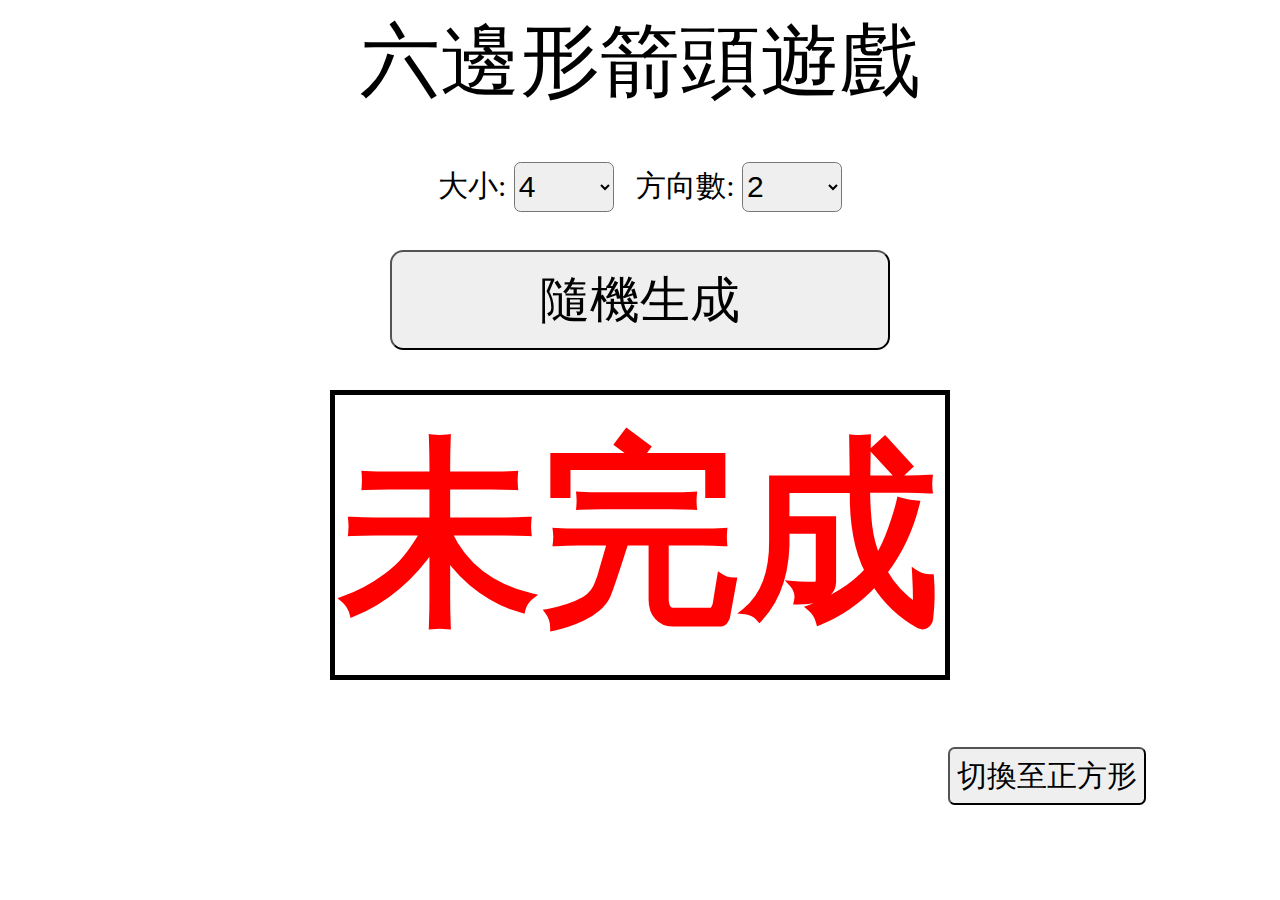
==== hexagon.html @ 42982255 "complete square part" ====
<!DOCTYPE html>
<html>
	<head>
		<title>Arrow Game - Hexagon</title>
		<meta charset="utf-8">
		<link rel="stylesheet" href="styles.css">
	</head>
	<body>

		<div class="main">
			<div class="container">
				<div style="font-size: 80px; margin-bottom: 20px;">六邊形箭頭遊戲</div>
				<div class="bar">
					<p style="font-size: 30px;">大小:&nbsp;</p>
					<select class="select" name="size" id="size">
						<option value="4">4</option>
						<option value="5">5</option>
						<option value="6">6</option>
					</select>
					
					<p style="font-size: 30px;">&nbsp;&nbsp;&nbsp;方向數:&nbsp;</p>
					<select class="select" name="orientation" id="orientation">
						<option value="2">2</option>
						<option value="6">6</option>
					</select>
				</div>
				<div style="height: 10pt;"></div>
				<button class="button" onclick="generate()">隨機生成</button>
				<div style="height: 30pt;"></div>
				<div id="row-container" style="font-size: 200px; font-weight: bold; color: red;">未完成</div>
				<div style="height: 50pt;"></div>
				<div style="width: 100%; display: flex; flex-direction: row-reverse;">
					<button onclick="window.location='index.html'" style="font-size: 30px; border-radius: 5pt; padding: 5pt;">切換至正方形</button>
				</div>
			</div>
		</div>

		<script src="hexagon-code.js"></script>
	</body>
</html>
---- styles.css ----
.main {
    display: flex;
	flex-direction: row;
	justify-content: center;
}

.container {
	width: 80%;
	display: flex;
	flex-direction: column;
	align-items: center;
}

#row-container {
	/* width: 750px;
	height: 750px; */
	border: 5px black solid;
	padding: 5px;
}

.button {
	width: 500px;
	height: 100px;
	border-radius: 10pt;
	font-size: 50px;
}

.select {
	width: 100px;
	height: 50px;
	border-radius: 5pt;
	font-size: 30px;
}

.bar {
	display: flex;
	flex-direction: row;
	align-items: center;
}
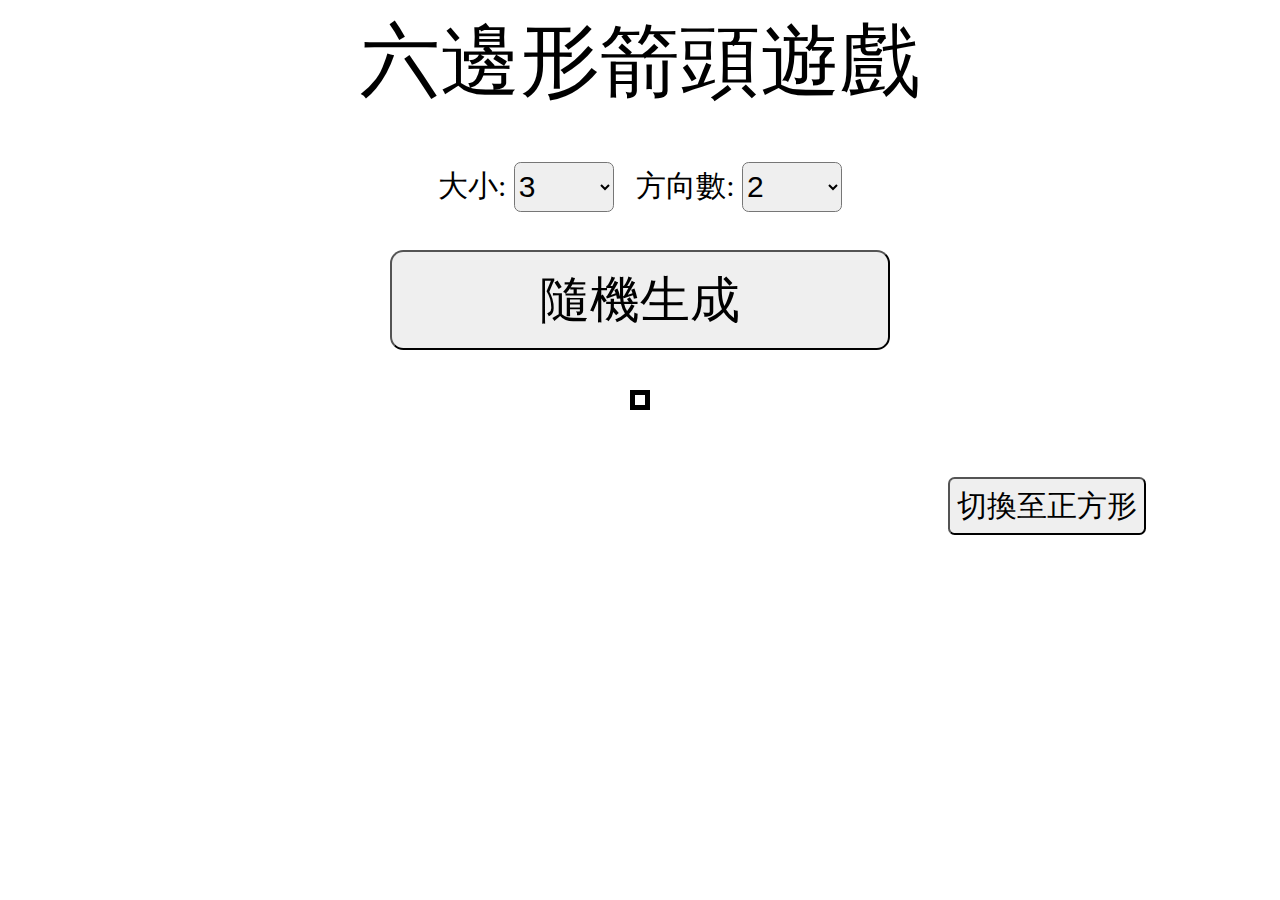
==== commit a2873b31: "complete hexagon version" ====
--- a/hexagon.html
+++ b/hexagon.html
@@ -13,21 +13,22 @@
 				<div class="bar">
 					<p style="font-size: 30px;">大小:&nbsp;</p>
 					<select class="select" name="size" id="size">
+						<option value="3">3</option>
 						<option value="4">4</option>
 						<option value="5">5</option>
-						<option value="6">6</option>
 					</select>
 					
 					<p style="font-size: 30px;">&nbsp;&nbsp;&nbsp;方向數:&nbsp;</p>
 					<select class="select" name="orientation" id="orientation">
 						<option value="2">2</option>
+						<option value="3">3</option>
 						<option value="6">6</option>
 					</select>
 				</div>
 				<div style="height: 10pt;"></div>
 				<button class="button" onclick="generate()">隨機生成</button>
 				<div style="height: 30pt;"></div>
-				<div id="row-container" style="font-size: 200px; font-weight: bold; color: red;">未完成</div>
+				<div id="col-container"></div>
 				<div style="height: 50pt;"></div>
 				<div style="width: 100%; display: flex; flex-direction: row-reverse;">
 					<button onclick="window.location='index.html'" style="font-size: 30px; border-radius: 5pt; padding: 5pt;">切換至正方形</button>
--- a/styles.css
+++ b/styles.css
@@ -16,6 +16,18 @@
 	height: 750px; */
 	border: 5px black solid;
 	padding: 5px;
+}
+
+#col-container {
+	border: 5px black solid;
+	padding: 5px;
+	display: flex;
+	flex-direction: row;
+	align-items: center;
+}
+
+#col-container .col {
+
 }
 
 .button {
